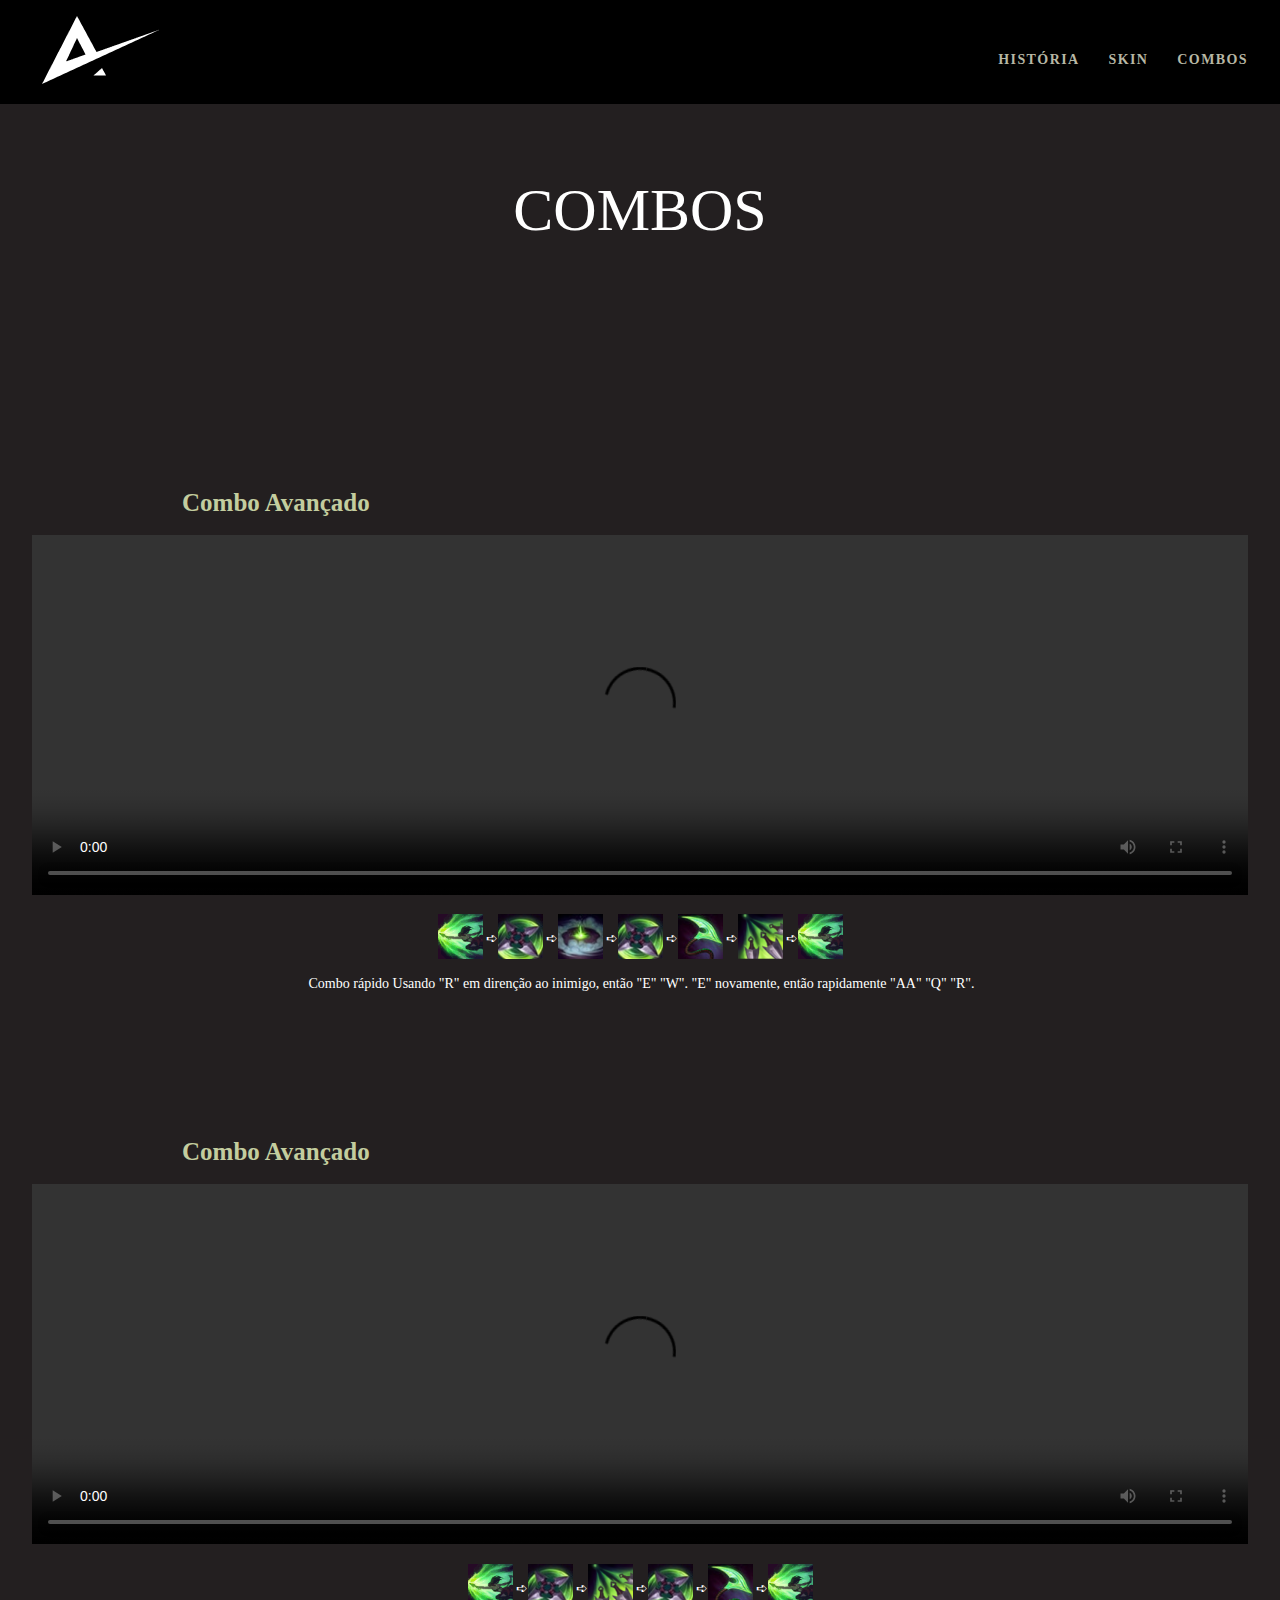
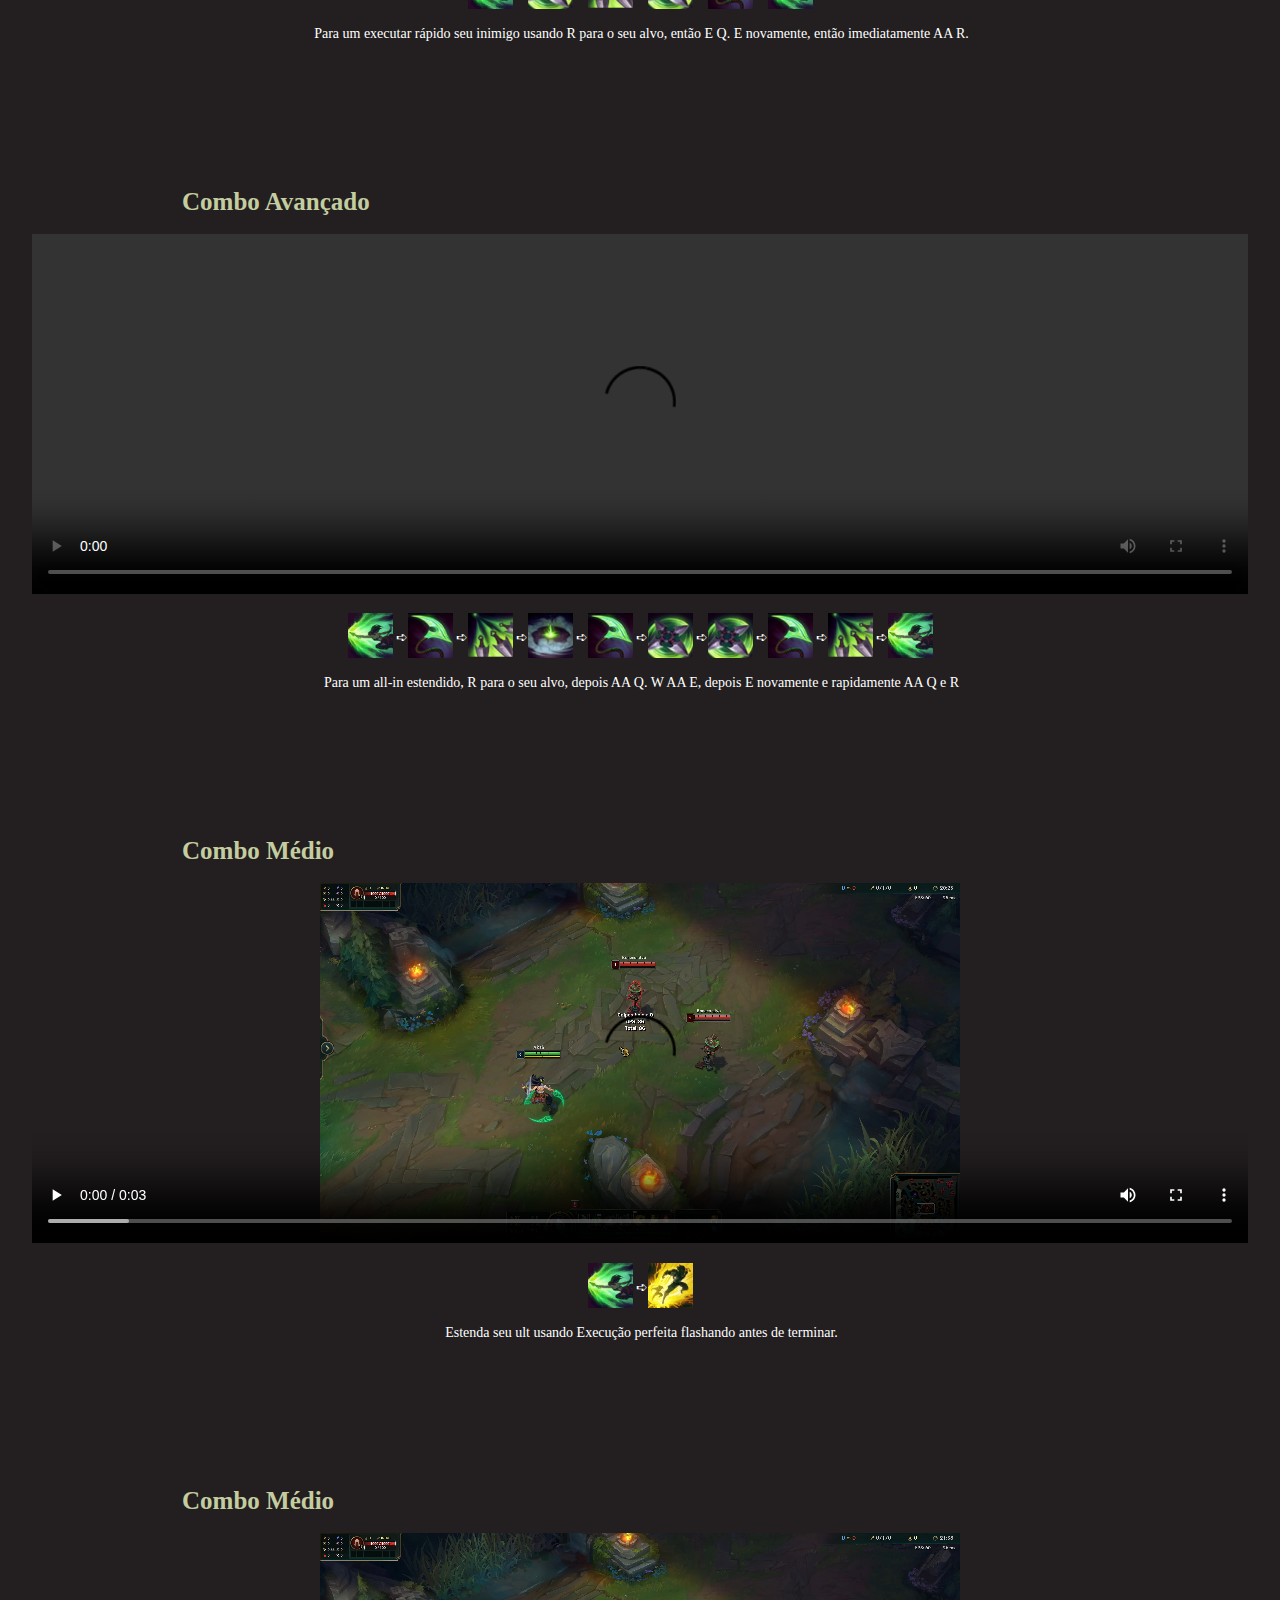
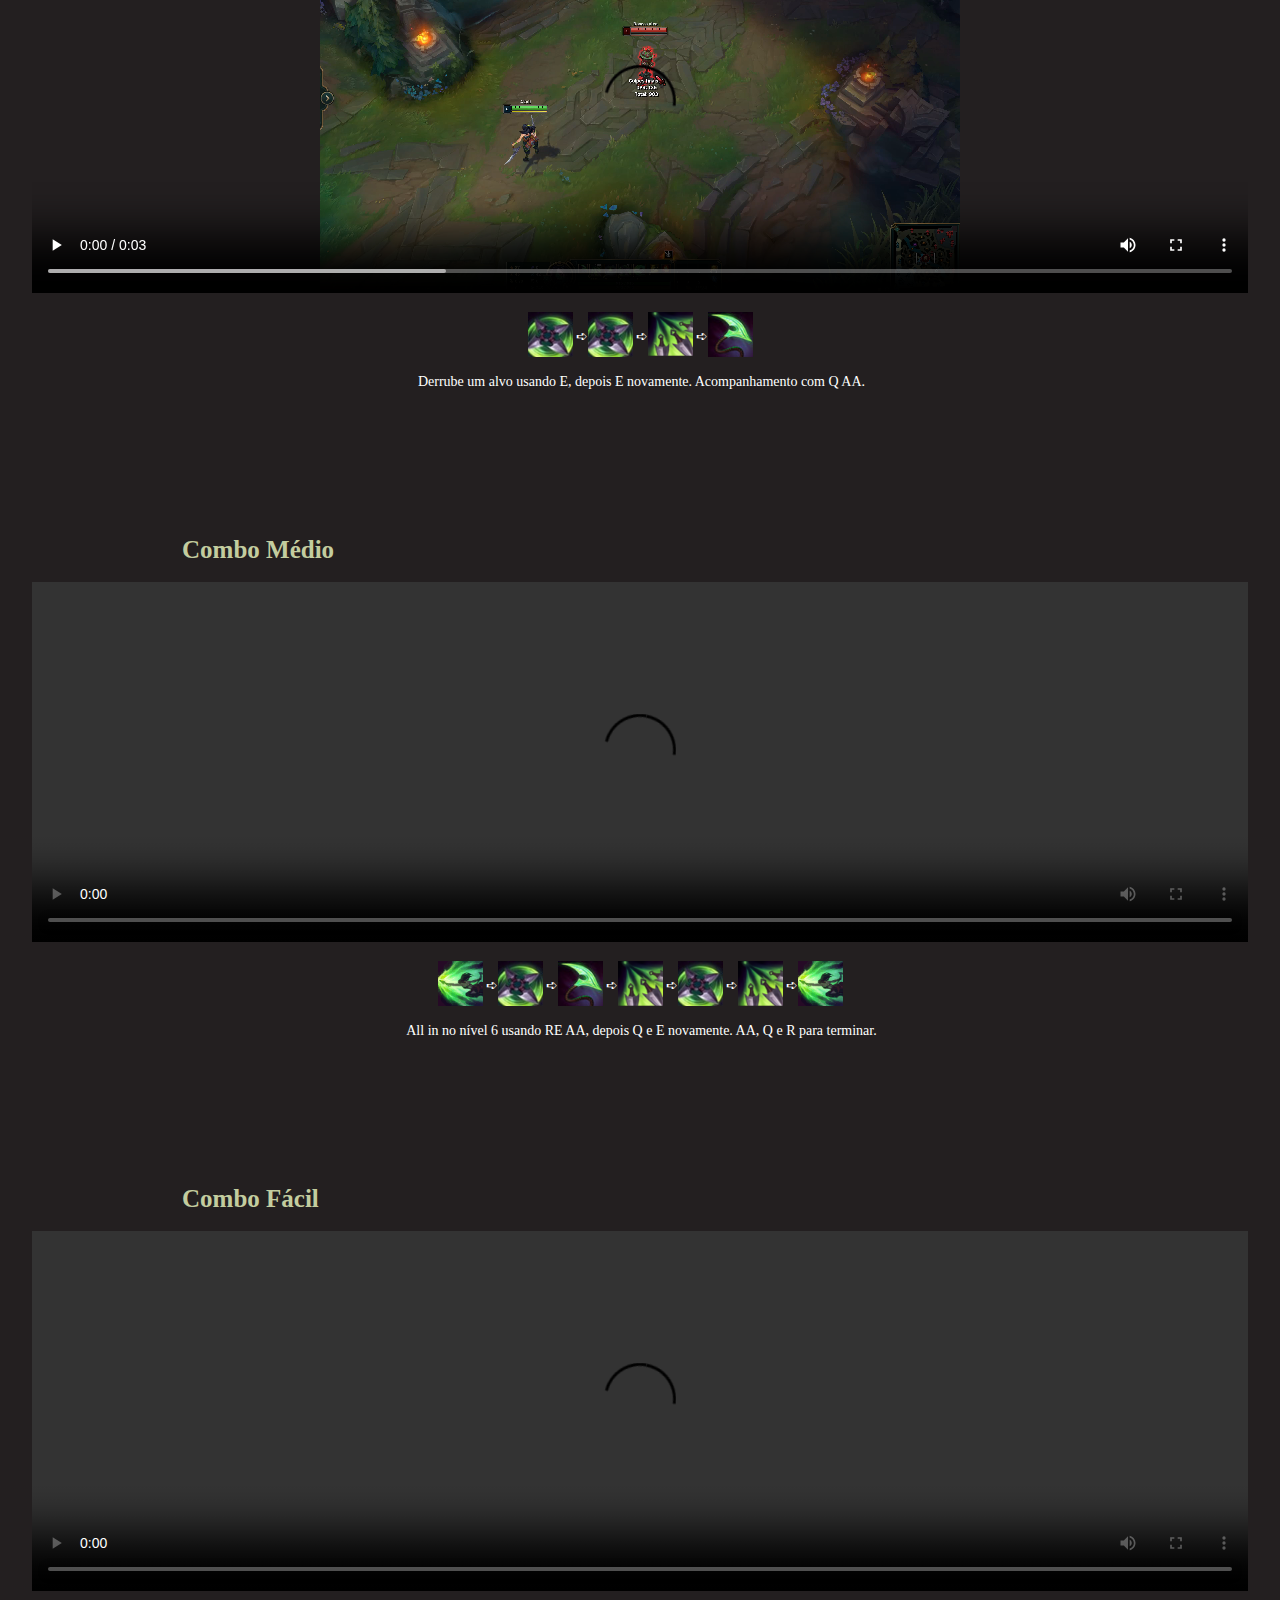
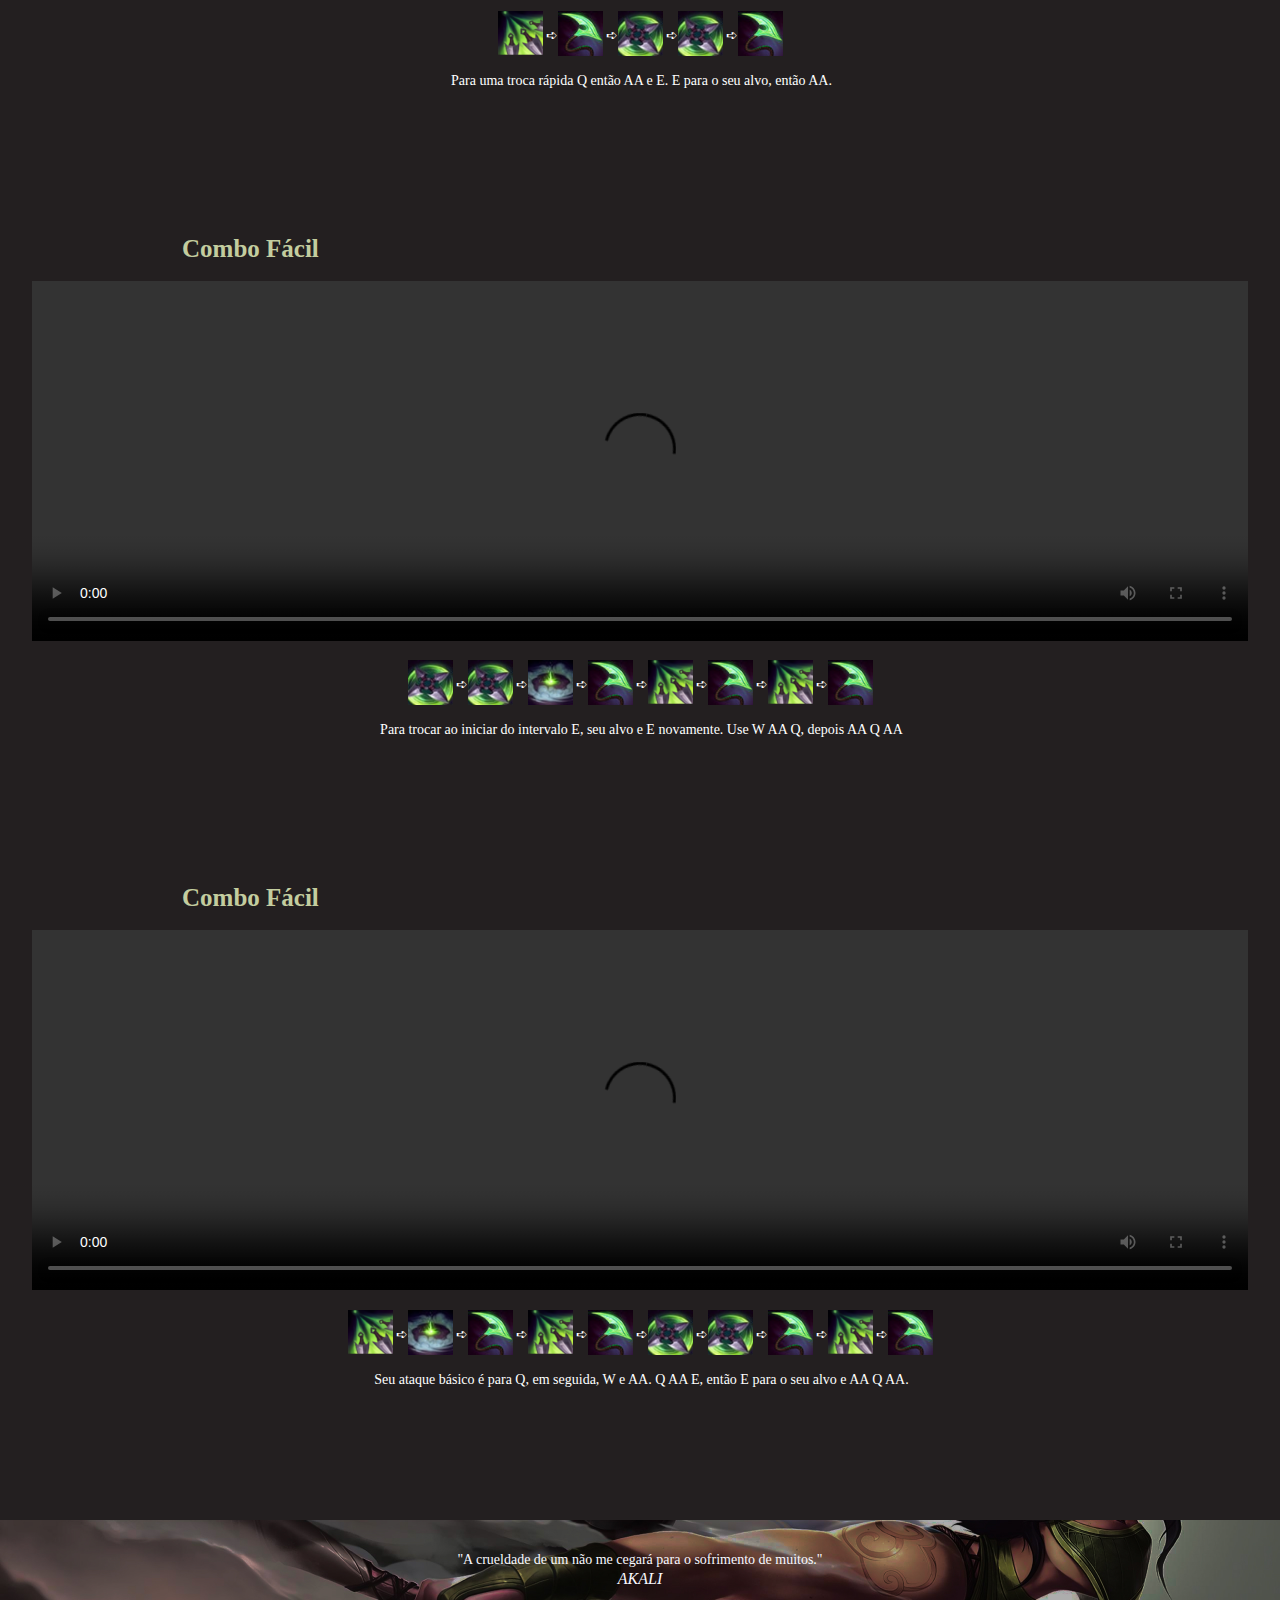
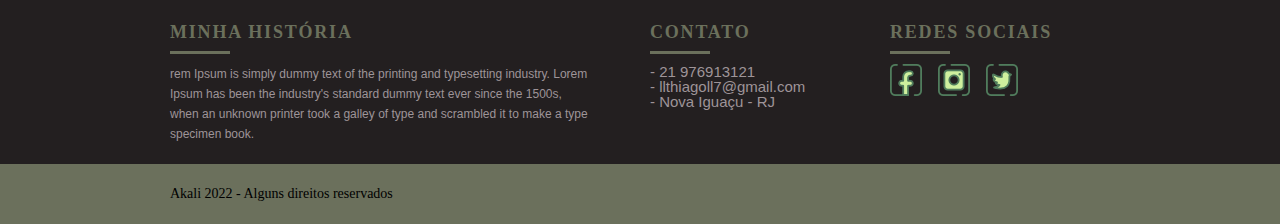
==== combos.html @ 9bba901f "Meu primeiro site" ====
<!DOCTYPE html>
<html lang="pt-br">
  <head>
    <meta charset="utf-8" />
    <title>Akali</title>
    <link rel="stylesheet" href="css/normalize.css" />
    <link rel="stylesheet" href="css/reset.css" />
    <link rel="stylesheet" href="css/grid.css" />
    <link rel="stylesheet" href="css/style.css" />
    <link rel="stylesheet" href="css/responsivo.css"/>
  </head>
  <body>
    <header class="header">
      <a href="index.html" class="grid-4">
        <img src="imagens/logo leonam.png" alt="Akali" />
      </a>
      <nav class="gird-12 header_menu">
        <ul>
          <li><a href="historia.html">História</a></li>
          <li><a href="Skin.html">Skin</a></li>
          <li><a href="combos.html">Combos</a></li>
        </ul>
      </nav>
    </header>
    <section class="introducao">

            <h1>Combos</h1>


                             
        <div class="videos">
          <h2>Combo Avançado</h2>

        
          <div>
            <video width="100%" height="360" controls>
             <source src="videos/Akali combo 1.mp4">
            </video>
         
           <diwv  class="combos_icones">
            <ul>
             <li><img src="imagens/execução perfeita2 2.png"></li>
             <li><p>➪</p></li>
             <li><img src="imagens/Investida Shuriken.png"></li>
             <li><p>➪</p></li>
             <li><img src="imagens/Proteção do Crepúsculo.png"></li>
             <li><p>➪</p></li>
             <li><img src="imagens/Investida Shuriken.png"></li>
             <li><p>➪</p></li>
             <li><img src="imagens/Akali_passiva 2.png"></li>
             <li><p>➪</p></li>
             <li><img src="imagens/golpe dosa cinco pontos.png"></li>
             <li><p>➪</p></li>
             <li><img src="imagens/execução perfeita2 2.png"></li>
            </ul>
             <div class="Dificuldade">
              <p>Combo rápido  Usando "R" em direnção ao inimigo, então "E" "W". "E" novamente, então rapidamente "AA" "Q" "R".</p>
         
            </div>
           </div>
            <div>
              <h2>Combo Avançado</h2>

              <video width="100%" height="360" controls>
               <source src="videos/Akali combo 2.mp4"> 
              </video>
            
             <div class="combos_icones">
               <ul>
                <li><img src="imagens/execução perfeita2 2.png"></li>
                <li><p>➪</p></li>
                <li><img src="imagens/Investida Shuriken.png"></li>
                <li><p>➪</p></li>
                <li><img src="imagens/golpe dosa cinco pontos.png"></li>
                <li><p>➪</p></li>
                <li><img src="imagens/Investida Shuriken.png"></li>
                <li><p>➪</p></li>
                <li><img src="imagens/Akali_passiva 2.png"></li>
                <li><p>➪</p></li>
                <li><img src="imagens/execução perfeita2 2.png"></li>
               </ul>
               <p>Para um executar rápido seu inimigo usando  R para o seu alvo, então E Q. E novamente, então imediatamente AA R.</p>
             </div>
           </div>
            <div>
              <h2>Combo Avançado</h2>

              <video width="100%" height="360" controls>>
               <source src="videos/Akali combo 3.mp4"> 
              </video>
           
             <div class="combos_icones">
            <ul>
              <li><img src="imagens/execução perfeita2 2.png"></li>
              <li><p>➪</p></li>
              <li><img src="imagens/Akali_passiva 2.png"></li>
              <li><p>➪</p></li>
              <li><img src="imagens/golpe dosa cinco pontos.png"></li>
              <li><p>➪</p></li>
              <li><img src="imagens/Proteção do Crepúsculo.png"></li>
              <li><p>➪</p></li>
              <li><img src="imagens/Akali_passiva 2.png"></li>
              <li><p>➪</p></li>
              <li><img src="imagens/Investida Shuriken.png"></li>
              <li><p>➪</p></li>
              <li><img src="imagens/Investida Shuriken.png"></li>
              <li><p>➪</p></li>
              <li><img src="imagens/Akali_passiva 2.png"></li>
              <li><p>➪</p></li>
              <li><img src="imagens/golpe dosa cinco pontos.png"></li>
              <li><p>➪</p></li>
              <li><img src="imagens/execução perfeita2 2.png"></li>
            </ul>
              <p>Para um all-in estendido, R para o seu alvo, depois AA Q. W AA E, depois E novamente e rapidamente AA Q e R</p>            
             </div>
           </div>
            <div>
            <h2>Combo Médio</h2>

              <video width="100%" height="360" controls>
               <source src="videos/Akali combo 4.mp4"> 
              </video>
           
            <div class="combos_icones">
              <ul>
                <li><img src="imagens/execução perfeita2 2.png"></li>
                <li><p>➪</p></li>
                <li><img src="imagens/SummonerFlash.webp"></li>
              </ul>
               <p>Estenda seu ult usando Execução perfeita flashando antes de terminar.</p>
            </div>
          </div>
            <div>
              <h2>Combo Médio</h2>
              <video width="100%" height="360" controls>
               <source src="videos/Akali combo 5.mp4"> 
              </video>
          
            <div class="combos_icones">
            <ul>
              <li><img src="imagens/Investida Shuriken.png"></li>
              <li><p>➪</p></li>
              <li><img src="imagens/Investida Shuriken.png"></li>
              <li><p>➪</p></li>
              <li><img src="imagens/golpe dosa cinco pontos.png"></li>
              <li><p>➪</p></li>
              <li><img src="imagens/Akali_passiva 2.png"></li>
            </ul>
              <p>Derrube um alvo usando E, depois E novamente. Acompanhamento com Q AA.</p>
            </div>
          </div>

            <div>
             <h2>Combo Médio</h2>

              <video width="100%" height="360" controls>
               <source src="videos/Akali combo 6.mp4"> 
              </video>
          
            <div class="combos_icones">
            <ul>
              <li><img src="imagens/execução perfeita2 2.png"></li>
              <li><p>➪</p></li>
              <li><img src="imagens/Investida Shuriken.png"></li>
              <li><p>➪</p></li>
              <li><img src="imagens/Akali_passiva 2.png"></li>
              <li><p>➪</p></li>
              <li><img src="imagens/golpe dosa cinco pontos.png"></li>
              <li><p>➪</p></li>
              <li><img src="imagens/Investida Shuriken.png"></li>
              <li><p>➪</p></li>
              <li><img src="imagens/golpe dosa cinco pontos.png"></li>
              <li><p>➪</p></li>
              <li><img src="imagens/execução perfeita2 2.png"></li>
            </ul>
              <p>All in no nível 6 usando RE AA, depois Q e E novamente. AA, Q e R para terminar.</p>
            </div>
          </div>

           <div>
            <h2>Combo Fácil</h2>

            <video width="100%" height="360" controls>
              <source src="videos/Akali combo 7.mp4"> 
            </video>
        
            <div class="combos_icones">
            <ul>
              <li><img src="imagens/golpe dosa cinco pontos.png"></li>
              <li><p>➪</p></li>
              <li><img src="imagens/Akali_passiva 2.png"></li>
              <li><p>➪</p></li>
              <li><img src="imagens/Investida Shuriken.png"></li>
              <li><p>➪</p></li>
              <li><img src="imagens/Investida Shuriken.png"></li>
              <li><p>➪</p></li>
               <li><img src="imagens/Akali_passiva 2.png"></li>
            </ul>
              <p>Para uma troca rápida Q então AA e E. E para o seu alvo, então AA.</p>
            </div>
           </div>
            <div>
             <h2>Combo Fácil</h2>

            <video width="100%" height="360" controls>
              <source src="videos/Akali combo 8.mp4"> 
            </video>
           
            <div class="combos_icones">
            <ul>
              <li><img src="imagens/Investida Shuriken.png"></li>
              <li><p>➪</p></li>
              <li><img src="imagens/Investida Shuriken.png"></li>
              <li><p>➪</p></li>
              <li><img src="imagens/Proteção do Crepúsculo.png"></li>
              <li><p>➪</p></li>
              <li><img src="imagens/Akali_passiva 2.png"></li>
              <li><p>➪</p></li>
              <li><img src="imagens/golpe dosa cinco pontos.png"></li>
              <li><p>➪</p></li>
              <li><img src="imagens/Akali_passiva 2.png"></li>
              <li><p>➪</p></li>
              <li><img src="imagens/golpe dosa cinco pontos.png"></li>
              <li><p>➪</p></li>
              <li><img src="imagens/Akali_passiva 2.png"></li>
            </ul>
              <p>Para trocar ao iniciar do intervalo E, seu alvo e E novamente. Use W AA Q, depois AA Q AA</p>

            </div>
          </div>
           <div> 
             <h2>Combo Fácil</h2>

              <video width="100%" height="360" controls>
               <source src="videos/Akali combo 9.mp4"> 
              </video> 

            <div class="combos_icones">
            <ul>
              <li><img src="imagens/golpe dosa cinco pontos.png"></li>
              <li><p>➪</p></li>
              <li><img src="imagens/Proteção do Crepúsculo.png"></li>
              <li><p>➪</p></li>
              <li><img src="imagens/Akali_passiva 2.png"></li>
              <li><p>➪</p></li>
              <li><img src="imagens/golpe dosa cinco pontos.png"></li>
              <li><p>➪</p></li>
              <li><img src="imagens/Akali_passiva 2.png"></li>
              <li><p>➪</p></li>
              <li><img src="imagens/Investida Shuriken.png"></li>
              <li><p>➪</p></li>
              <li><img src="imagens/Investida Shuriken.png"></li>
              <li><p>➪</p></li>
              <li><img src="imagens/Akali_passiva 2.png"></li>
              <li><p>➪</p></li>
              <li><img src="imagens/golpe dosa cinco pontos.png"></li>
              <li><p>➪</p></li>
              <li><img src="imagens/Akali_passiva 2.png"></li>
              </ul>
              <p>Seu ataque básico é para Q, em seguida, W e AA. Q AA E, então E para o seu alvo e AA Q AA.</p>

            </div>
          </div>
            
        </div>

    </section>
    <section class="quebra">
      <p>"A crueldade de um não me cegará para o sofrimento de muitos."</p>
      <cite>AKALI</cite>
    </section>
    <footer>
      <div class="footer">
        <div class="container">
          <div class="grid-8 footer_historia">
            <h3>Minha História</h3>
            <p>
              rem Ipsum is simply dummy text of the printing and typesetting
              industry. Lorem Ipsum has been the industry's standard dummy text
              ever since the 1500s, when an unknown printer took a galley of
              type and scrambled it to make a type specimen book.
            </p>
          </div>

          <div class="grid-4 footer_contato">
            <h3>Contato</h3>
            <ul>
              <li>- 21 976913121</li>
              <li>- llthiagoll7@gmail.com</li>
              <li>- Nova Iguaçu - RJ</li>
            </ul>
          </div>

          <div class="grid-4 footer_rede">
            <h3>Redes Sociais</h3>
            <ul>
              <li>
                <a href="http://facebook.com" target="_blank">
                  <img src="imagens/facebook.png"
                /></a>
              </li>
              <li>
                <a href="https://www.instagram.com/" target="_blank"
                  ><img src="imagens/instagram.png"
                /></a>
              </li>
              <li>
                <a href="https://twitter.com/" target="_blank"
                  ><img src="imagens/twitter.png"
                /></a>
              </li>
            </ul>
          </div>
        </div>
      </div>

      <div class="copy">
        <div class="container">
          <p class="grid-16">Akali 2022 - Alguns direitos reservados</p>
        </div>
      </div>
    </footer>
  </body>
    </html>
---- css/grid.css ----
*, *:before, *:after {
  -webkit-box-sizing: border-box; 
  -moz-box-sizing: border-box; 
  box-sizing: border-box;
}

.container {
	width: 960px;
	margin: 0 auto;
	padding: 0px;
	position: relative;
}

.container:after, .container:before {
	content: " ";
	display: table;
}

.container:after {
	clear: both;
}

.grid-1, .grid-2, .grid-3, .grid-4, .grid-5, .grid-6, .grid-7, .grid-8, .grid-9, .grid-10, .grid-11, .grid-12, .grid-13, .grid-14, .grid-15, .grid-16, .grid-1-3 {
	float: left;
	margin-left: 10px;
	margin-right: 10px;
}

.grid-1 	{width: 40px;}
.grid-2 	{width: 100px;}
.grid-3 	{width: 160px;}
.grid-4 	{width: 220px;}
.grid-5 	{width: 280px;}
.grid-6 	{width: 340px;}
.grid-7 	{width: 400px;}
.grid-8 	{width: 460px;}
.grid-9 	{width: 520px;}
.grid-10 	{width: 580px;}
.grid-11 	{width: 640px;}
.grid-12 	{width: 700px;}
.grid-13 	{width: 760px;}
.grid-14 	{width: 820px;}
.grid-15 	{width: 880px;}
.grid-16 	{width: 940px;}
.grid-1-3	{width: 300px;}

@media only screen and (min-width: 788px) and (max-width: 979px){
	
.container {
		width: 768px;
}

.grid-1 	{width: 28px;}
.grid-2 	{width: 76px;}
.grid-3 	{width: 124px;}
.grid-4 	{width: 172px;}
.grid-5 	{width: 220px;}
.grid-6 	{width: 268px;}
.grid-7 	{width: 316px;}
.grid-8 	{width: 364px;}
.grid-9 	{width: 412px;}
.grid-10 	{width: 460px;}
.grid-11 	{width: 508px;}
.grid-12 	{width: 556px;}
.grid-13 	{width: 604px;}
.grid-14 	{width: 652px;}
.grid-15 	{width: 700px;}
.grid-16 	{width: 748px;}
.grid-1-3	{width: 236px;}

}

@media only screen and (max-width: 787px) {
.container {
	width: 300px;
}
grid-1, .grid-2, .grid-3, .grid-4, .grid-5, .grid-6, .grid-7, .grid-8, .grid-9, .grid-10, .grid-11, .grid-12, .grid-13, .grid-14, .grid-15, .grid-16, .grid-1-3 {
	width: 300px;
	margin: 0;
	float:none;
}

}
---- css/style.css ----
/* Estilos Gerais*/

body {
  font-family: Georgia, "Times New Roman", Times, serif, sans-serif;
}

p {
  font-family: georgia, "Times New Roman", serif;
  font-size: 14px;
  line-height: 20px;
}

.btn {
  display: block;
  max-width: 160px;
  padding: 13px 40px;
  margin: 0 auto;
  background: #6b705c;
  font-size: 14px;
  text-transform: uppercase;
  letter-spacing: 0.1em;
  border: none;
  color: #ffe8d6;
  border-radius: 4px;
}
.btn:hover {
  color: #fff;
  border-color: #6b705c;
}

/*header*/
.header {
  position: fixed;
  top: 0;
  width: 100%;
  background: #000;
  padding: 1em 2em;
  display: flex;
  justify-content: space-between;
  align-items: center;
  z-index: 100;
}
.header_menu {
  text-align: right;
}
.header_menu ul li {
  display: inline-block;
  margin-left: 25px;
  margin-top: 15px;
}
.header_menu ul li a {
  color: #b7b7a4;
  font-weight: bold;
  text-transform: uppercase;
  letter-spacing: 0.1em;
  font-size: 14px;
  line-height: 20px;
  padding: 10 0;
}

.header_menu ul li a:hover {
  color: #ffe8d6;
}
/*Indroducao*/

.introducao {
  width: 100%;
  background: #231f20;
  background-size: cover;
  margin-top: 96px;
  text-align: center;
  padding: 80px 2em;
}
.introducao h1 {
  font-size: 60px;
  color: #fff;
  font-weight: italic;
  text-transform: uppercase;
}
.introducao img {
  display: block;
  width: 60%;
  margin: 0 auto;
}
.quote-externo {
  max-width: 360px;
  margin: 0 auto;
  color: #fff;
}
.quote-externo p {
  font-style: italic;
}

.quote-externo p:before {
  content: "";
  display: block;
  width: 80px;
  height: 3px;
  background: #fff;
  margin: 10px auto;
  margin-bottom: 20px;
}

/*Trenchos da história */

.historia {
  background-color: #231f20;
  padding: 160px;
}
.content {
  border: 2px solid #efcea5;
  position: relative;
  padding: 60px 1em;
  display: grid;
  grid-template-columns: 1fr 1fr;
  gap: 40px;
}
.content::after {
  content: "";
  display: block;
  width: 300px;
  height: 100px;
  background: #231f20;
  position: absolute;
  top: -60px;
  left: 35.5%;
}
.content div {
  color: #fff;
}
.content p {
  line-height: 2;
}

.item1 {
  display: flex;
  justify-content: space-between;
  margin-top: auto;
  margin-bottom: 1rem;
}
.item1 div {
  display: flex;
  flex-direction: column;
  justify-content: center;
  align-items: center;
}
.item1 {
  color: #efcea5;
}

.item2 {
  display: flex;
  justify-content: center;
  flex-direction: column-reverse;
  align-items: center;
}

.dourado {
  color: #efcea5;
}
.habilits {
  margin-top: 150px;
  margin-left: 200px;
  margin-bottom: 200px;
  font-size: 45px;
  color: #fff;
  font-weight: italic;
  text-transform: uppercase;
}
.quote-externo p:before {
  content: "";
  display: block;
  width: 80px;
  height: 3px;
  background: #fff;
  margin: 10px auto;
  margin-bottom: 20px;
}

.habilidade {
  display: flex;
  flex-direction: column;
}

.habilidade div {
  display: flex;
  align-items: center;
  gap: 1rem;
  margin: 1rem;
}

.habilidade h2 {
  text-transform: uppercase;
  text-transform: capitalize;
  text-transform: none;
  color: #fff;
}
.habilidade p {
  color: #fff;
  text-align: center, left;
}
/*Quebra*/

.quebra {
  width: 100%;
  height: 80px;
  background: url(../imagens/Akali\ roda\ pe..jpg) no-repeat center;
  background-size: cover;
  text-align: center;
  padding-top: 30px;
  color: #f8f8ff;
}

/*Footer*/

.footer {
  width: 100%;
  background: #231f20;
  color: #9e9498;
  padding: 20px 0;
}

.footer h3 {
  font-size: 18px;
  line-height: 25px;
  color: #6b705c;
  text-transform: uppercase;
  letter-spacing: 0.1em;
  font-weight: bold;
}

.footer h3:after {
  content: "";
  display: block;
  width: 60px;
  height: 3px;
  background: #6b705c;
  margin: 6px 0 10px 0;
}

.footer_historia {
  padding-right: 40px;
}

.footer_historia p{
  font-family:Arial, Helvetica, sans-serif;
  font-weight: 400px;
  font-size: 12px ;
}

.footer_contato ul li {
  font-family: Arial, Helvetica, sans-serif;
    font-size: 15px;
    font-weight:400px;
  line-height: 15px;
}

.footer_rede ul li {
  display: inline-block;
  margin-right: 12px;
}

.footer_rede ul li a {
  display: block;
}

.footer_rede ul li a:hover {
  border-color: #fff;
}

.copy {
  width: 100%;
  background: #6b705c;
  padding: 20px 0;
}

/*Pagina skins */

.galeria_skin {
  margin: 96px 0;
  display: grid;
  grid-template-columns: 1fr 1fr;
  gap: 1rem;
}
.galeria_skin h2 {
  margin: 10px 0;
  color: #efcea5;
}

/*História*/

.historia_texto p {
  font-size: 18px;
  letter-spacing: 1.8px;
  line-height: 1.8rem;
  text-align: left;
  color: #f4edee;
  padding: 3.5rem;
}
.historia_texto h1 {
  padding: 45px 0;
  font-size: 45px;
  color: #e0c19a;
  font-weight: italic;
  text-transform: uppercase;
}
.historia_texto h2 {
  padding-bottom: 30px;
  font-size: 20px;
  color: #efcea5;
}
.historia_texto {
  margin-top: 60px;
}
.contente {
  margin-top: 45px;
  border: 2px solid #efcea5;
  position: relative;
  padding: 60px 4rem;
  display: grid;
  grid-template-columns: 1fr;
  gap: 40px;
}
.contente::after {
  content: "";
  display: block;
  width: 300px;
  height: 100px;
  background: #231f20;
  position: absolute;
  top: -60px;
  left: 35.5%;
}


/*combos*/

.videos {
padding-top: 100px;
padding-bottom: 50px ;
}

.videos h2 {
  color:#C3CD9F;
  text-align: justify;
  margin-left: 150px;
  margin-top: 150px;
  margin-bottom: 25px;  
  font-family: Georgia, "Times New Roman", Times, serif, sans-serif;
    font-size: 25px;
  line-height: 15px;
  font-weight: bold;
}



.combos_icones img {
width: 45px;
margin:auto;

}

.combos_icones ul {
display: flex;
justify-content: center;
margin-top:15px;
}

.combos_icones p {
color:#fff;
margin-top: 15px;
margin-left: 3px;
}

.combos_icones h3 {
 margin-bottom:50px;
 margin-top:25px;
 color: #6B705C;
font-family: sans-serif;
font-weight: bold;
text-align: center;
line-height: 0.35px;


}
---- css/responsivo.css ----
/*Estilo para tablets*/

@media only screen and (min-width: 768px) and (max-width: 959px){

	
}

/*Estilo para mobile*/
@media only screen and (max-width: 787px) {


	/*header*/
.header{
 position: relative ;
 padding-bottom: 0px;
}

.header img {
margin: 0 auto 20px auto  ;
}

.header_menu {
	text-align: center;
}

.header_menu ul li a {
margin: 5px;
}


.header_menu ul li a {
	border: 2px solid #b7b7a4;
	width: 136px;
	float: left;
	display: block;
	

  }
  
  .header_menu ul li a:hover {
border-color: #Fff
}

/*Introducao*/
.introducao {
	margin-top: 0px ;
	padding-top: 25px ;
}
.introducao h1 {
	font-size: 45px;

}



.item2 img {
 width: 100%;
}



.habilidade {
	display: flex;
	flex-direction: column;
	width: 100%;
  }
  
  .habilidade div {
	display: flex;
	align-items: center;
	gap: 1rem;
	margin: 1rem;
  }
  .habilidade p {
	  font-size: 100%;
	  letter-spacing: 1px;
  }

}
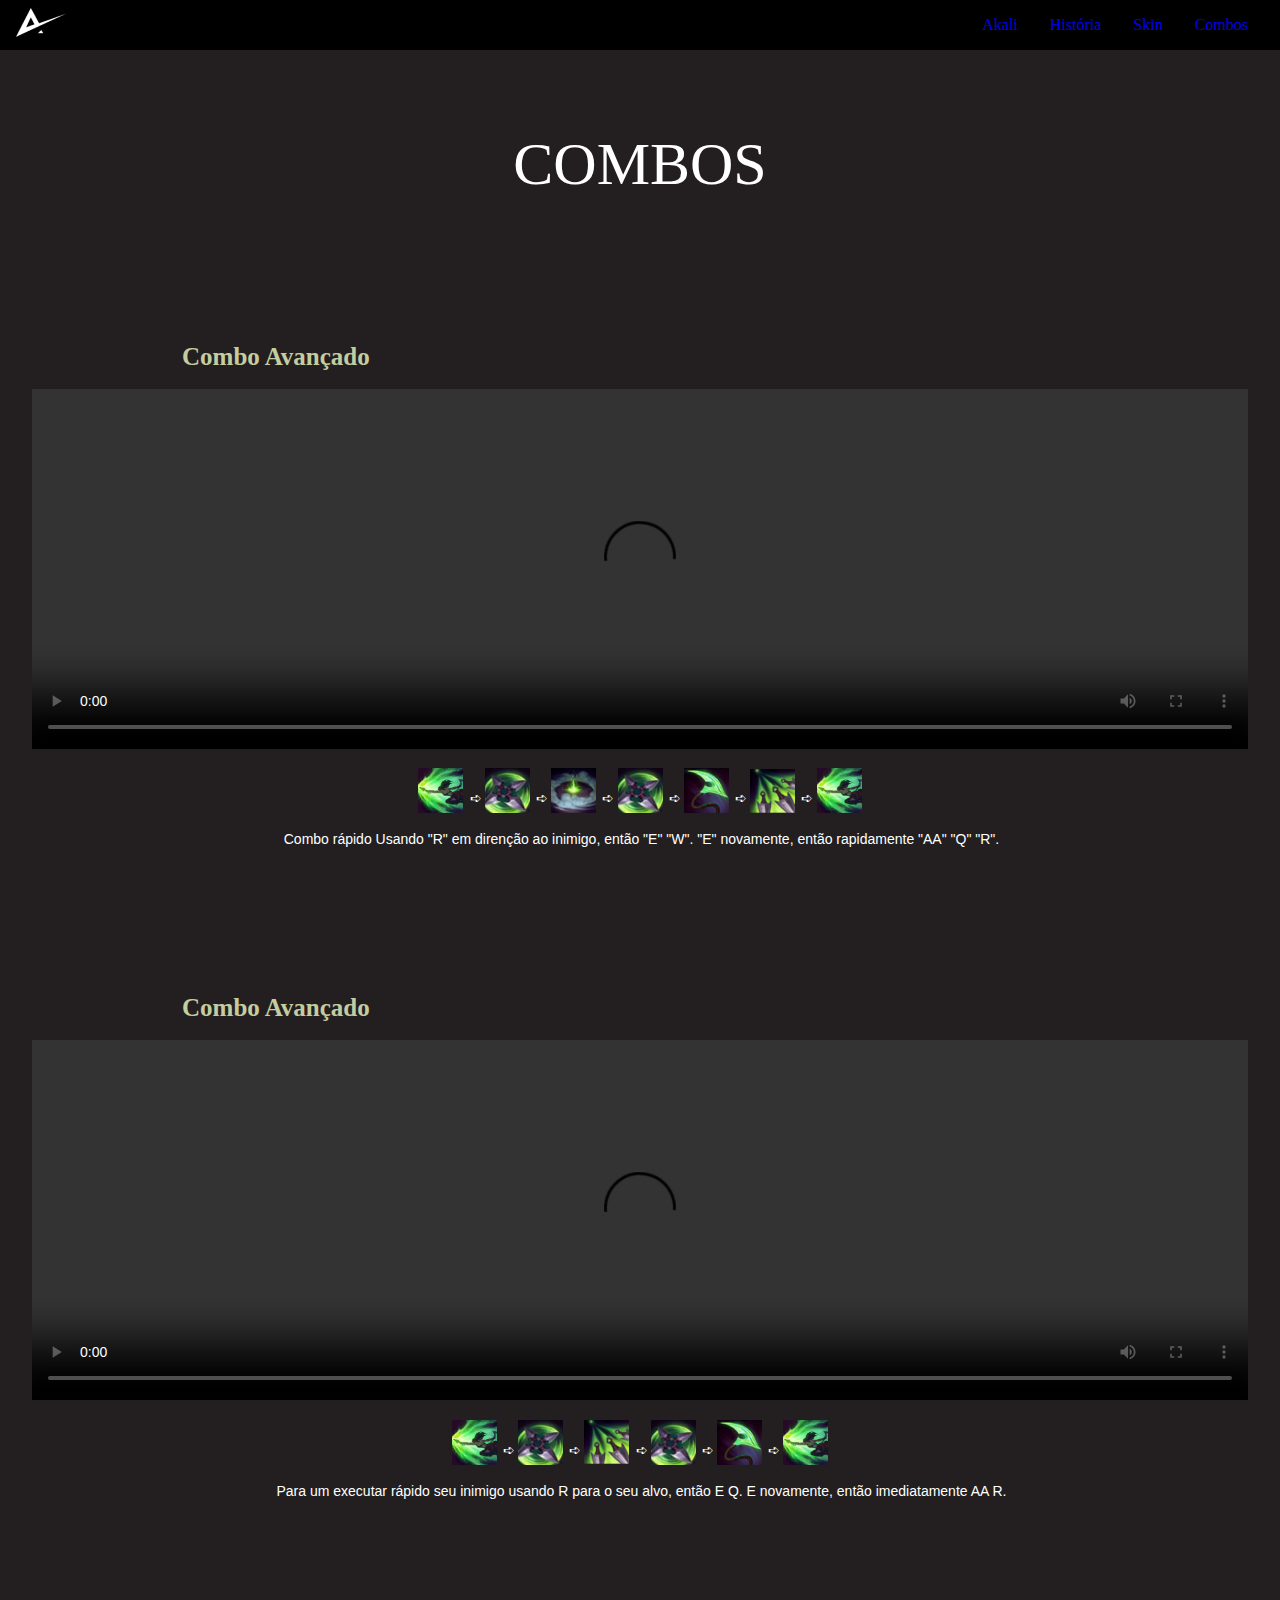
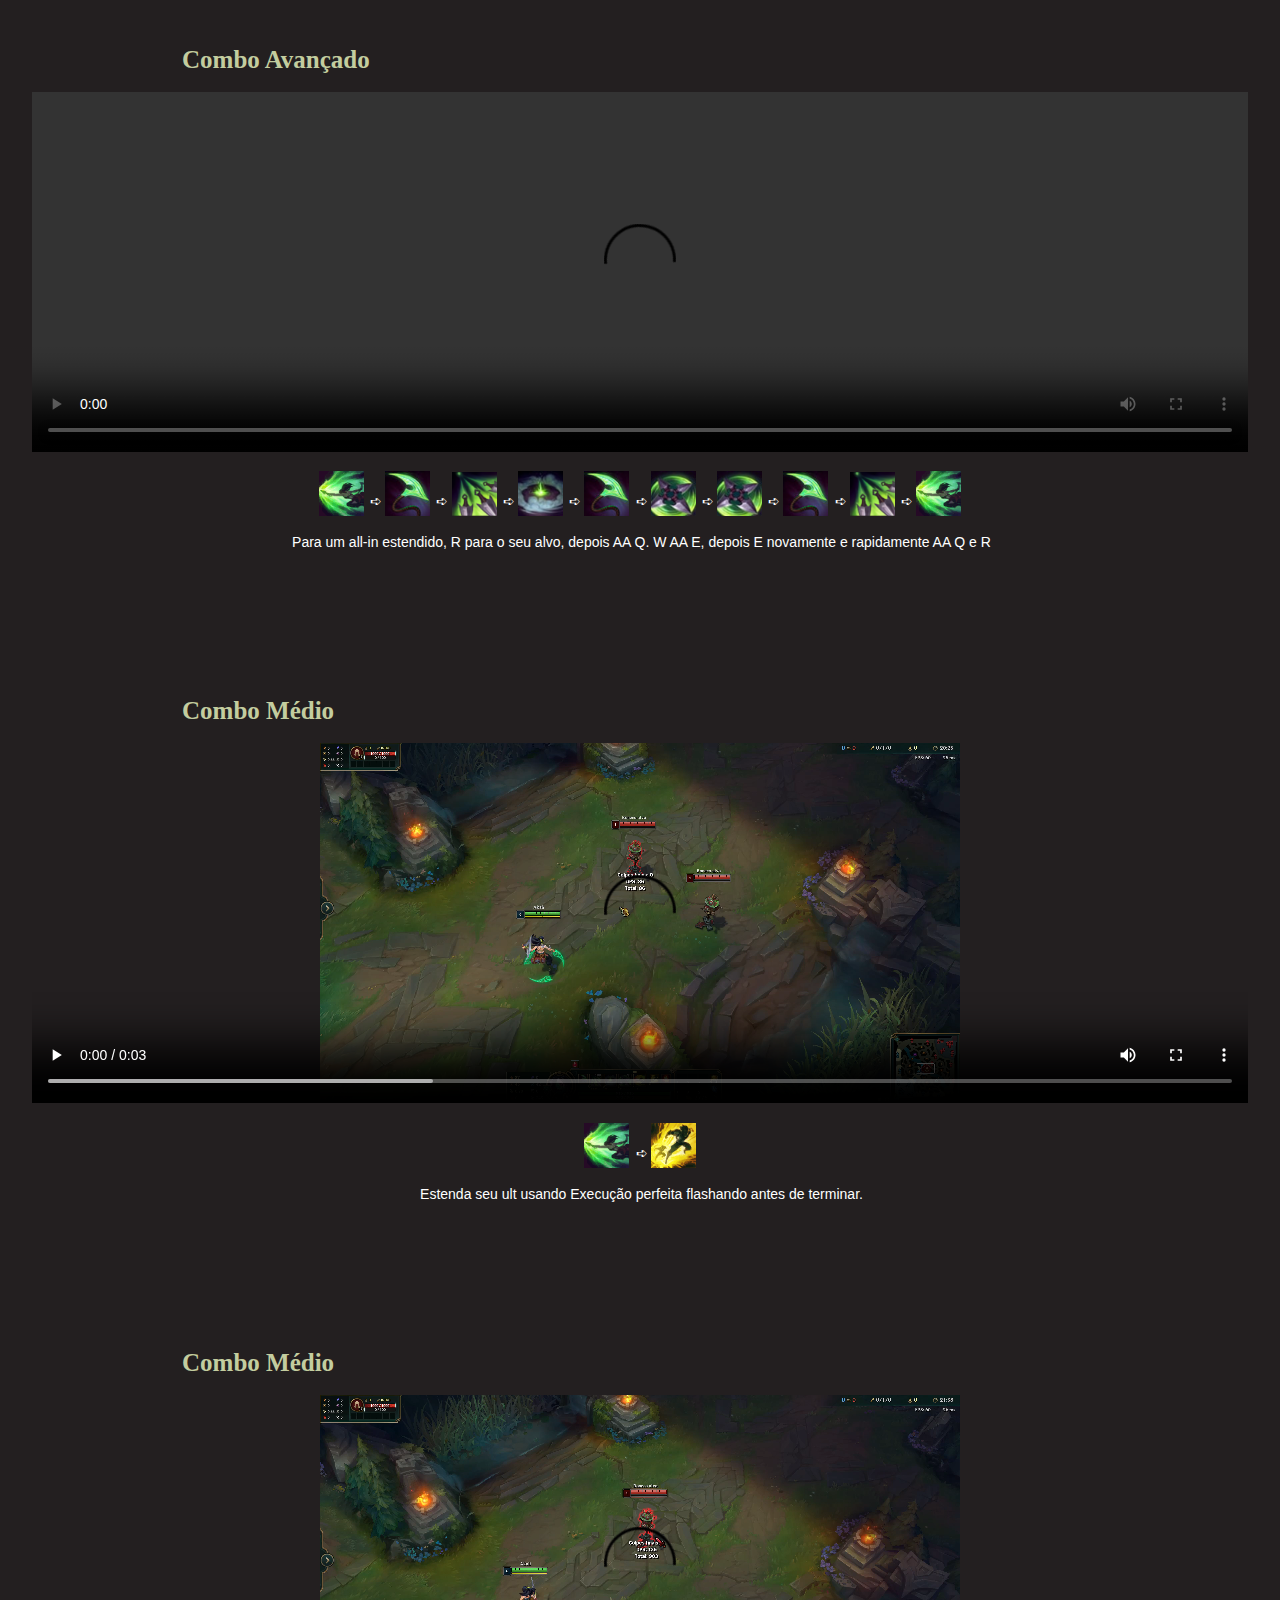
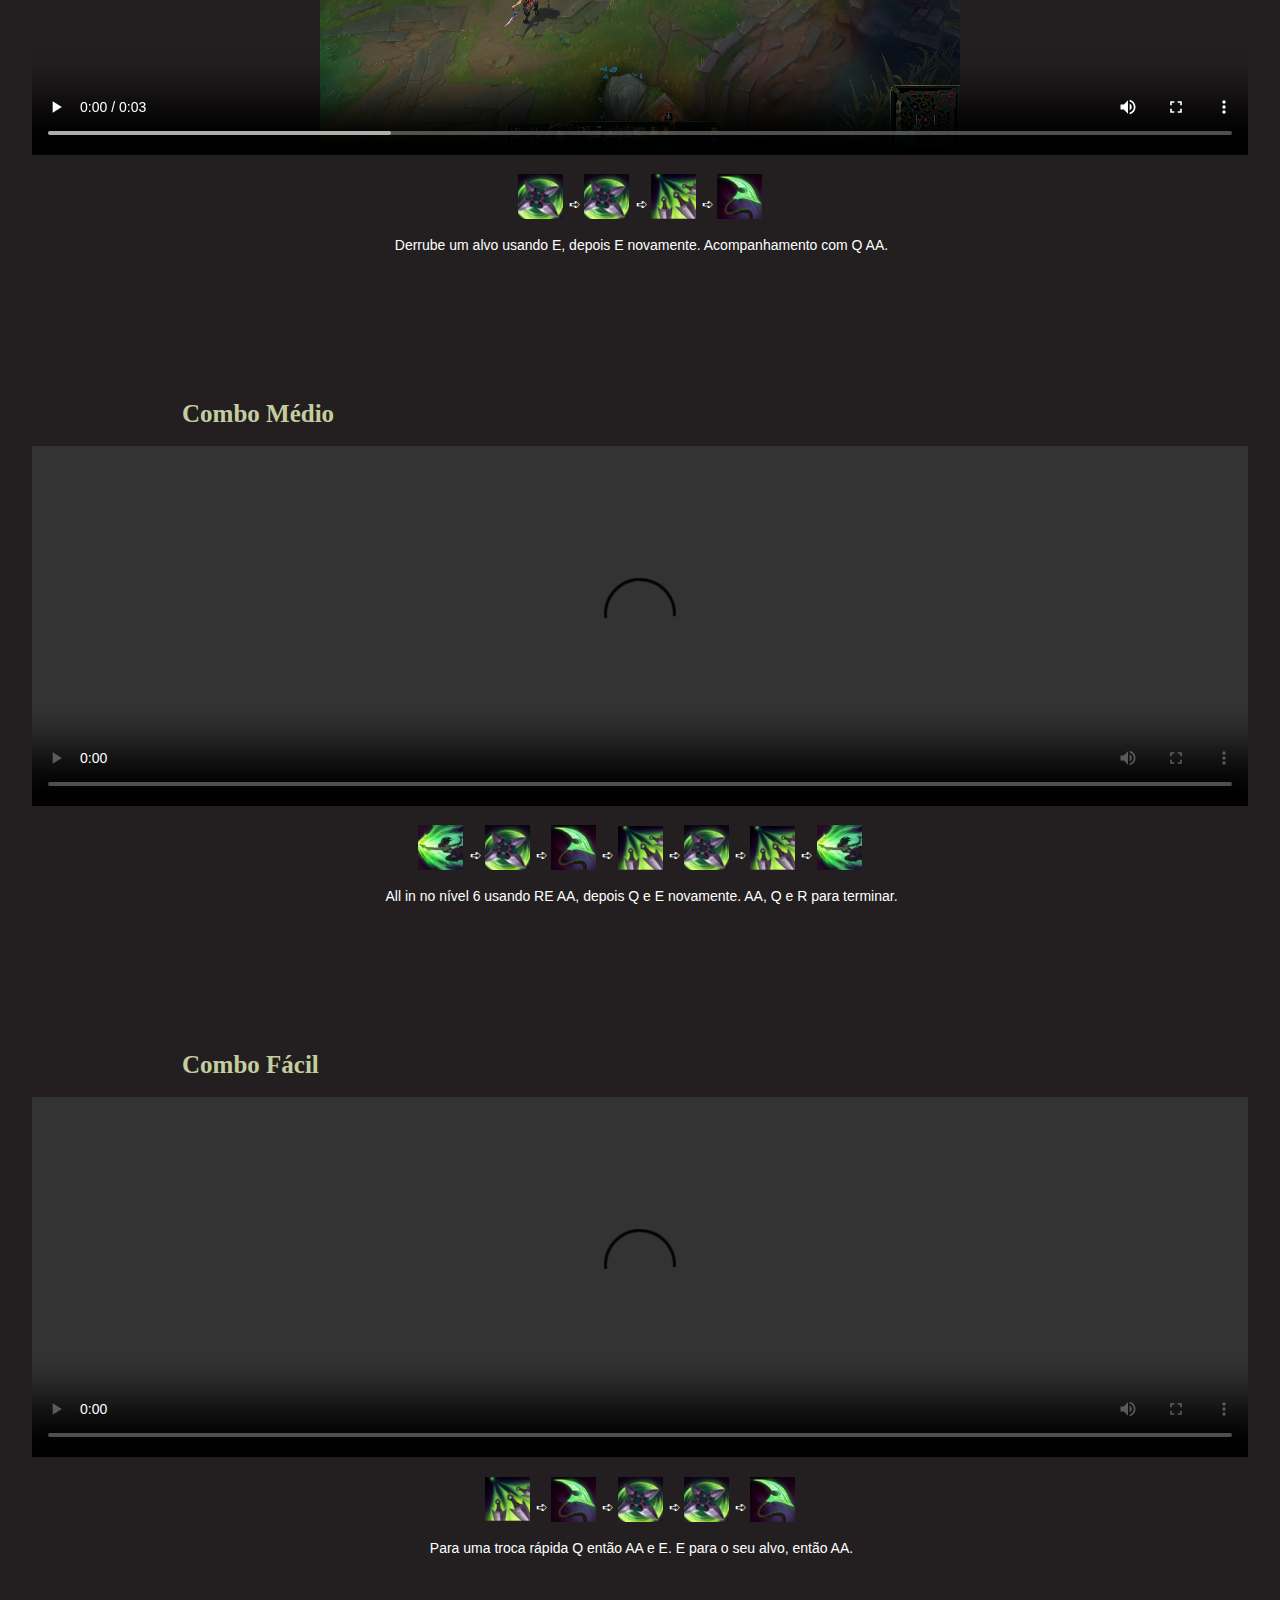
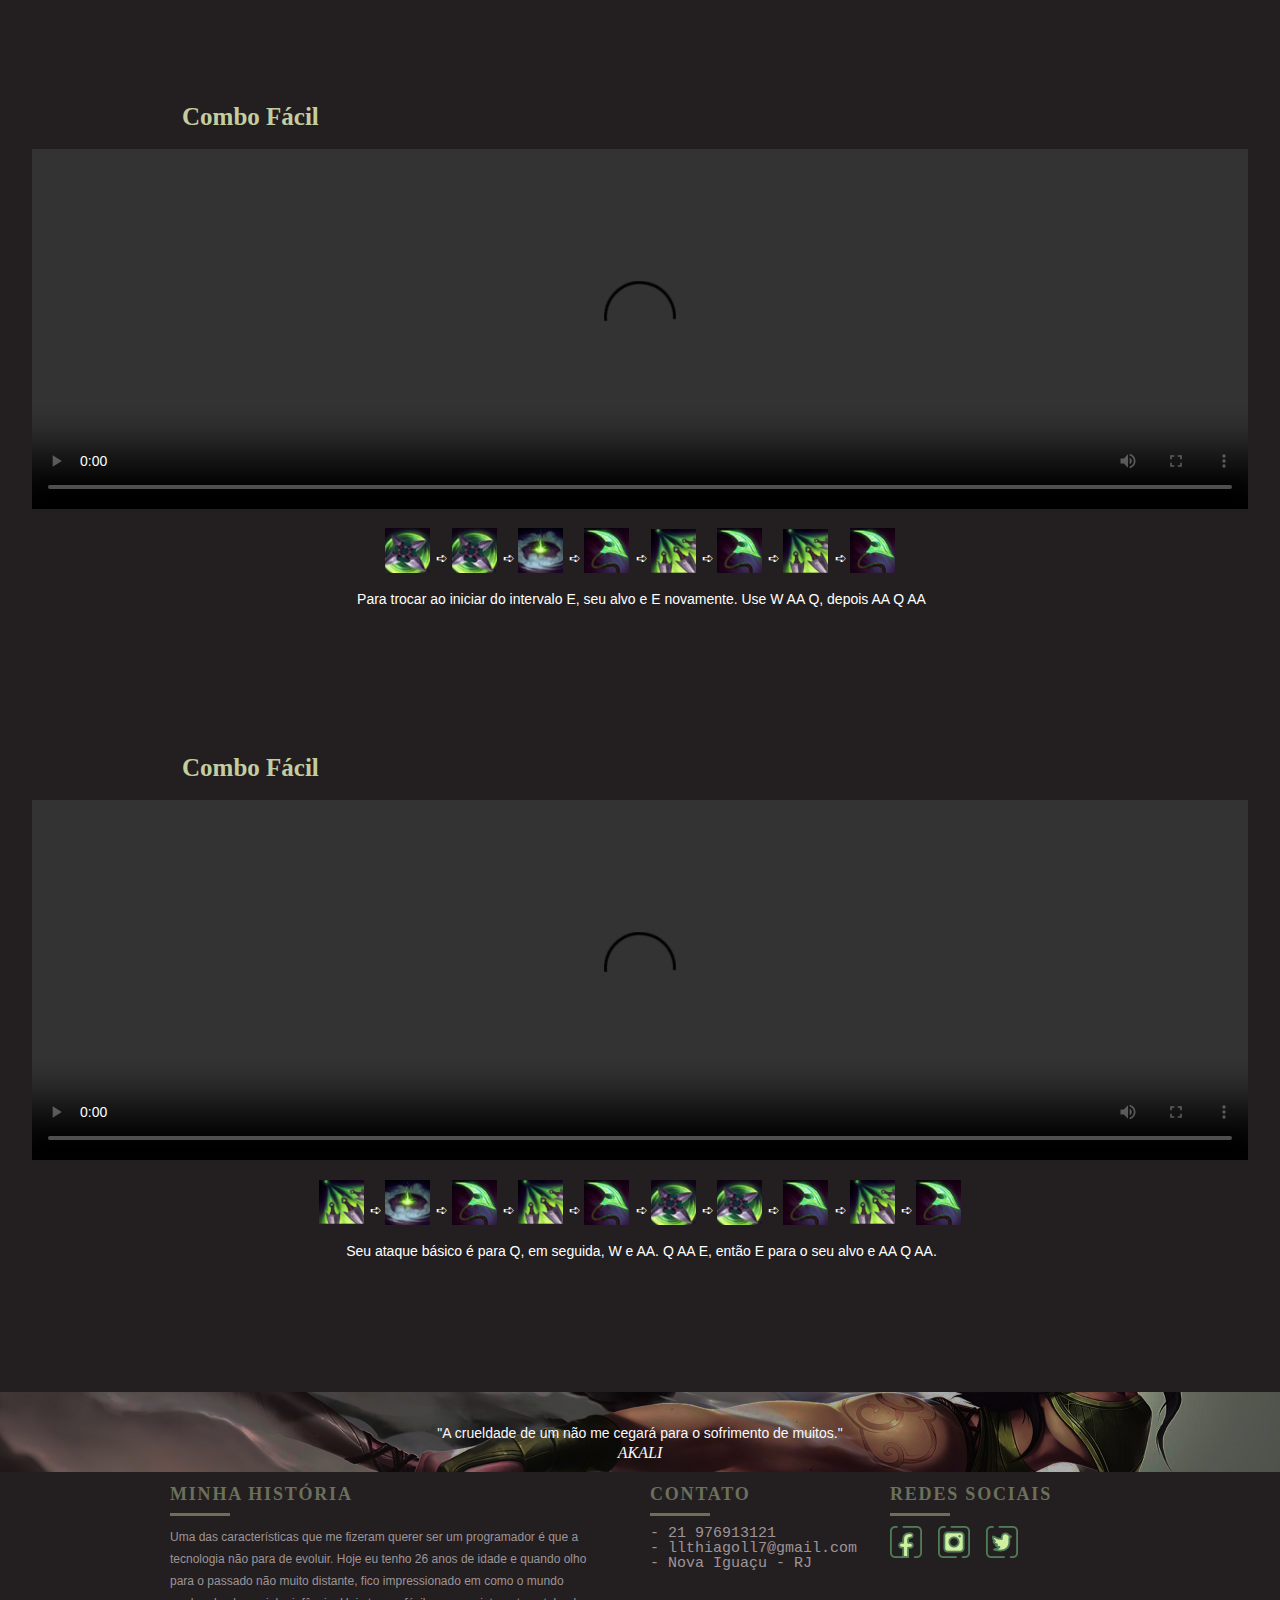
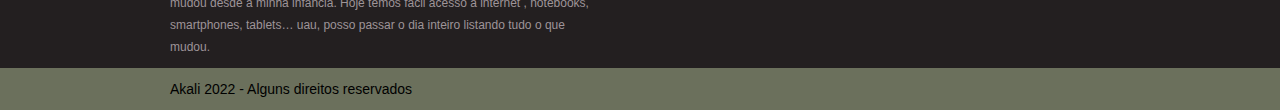
==== commit 21679c8e: "criando a responsividade do projeto" ====
--- a/combos.html
+++ b/combos.html
@@ -10,18 +10,23 @@
     <link rel="stylesheet" href="css/responsivo.css"/>
   </head>
   <body>
-    <header class="header">
-      <a href="index.html" class="grid-4">
-        <img src="imagens/logo leonam.png" alt="Akali" />
-      </a>
-      <nav class="gird-12 header_menu">
-        <ul>
-          <li><a href="historia.html">História</a></li>
-          <li><a href="Skin.html">Skin</a></li>
-          <li><a href="combos.html">Combos</a></li>
-        </ul>
-      </nav>
-    </header>
+    <meta name="viewport" content="width=device-width, initial-scale=1">
+  <section class="top-nav">
+    <div>
+      <img src="imagens/logo leonam 2.png"/>
+    </div>
+    <input id="menu-toggle" type="checkbox" />
+    <label class='menu-button-container' for="menu-toggle">
+    
+      <div class='menu-button'></div>
+  </label>
+    <ul class="menu">
+      <li><a href="index.html">Akali</a></li>
+      <li><a href="historia.html">História</a></li>
+      <li><a href="Skin.html">Skin</a></li>
+      <li><a href="combos.html">Combos</a></li>
+    </ul>
+  </section>
     <section class="introducao">
 
             <h1>Combos</h1>
@@ -37,7 +42,7 @@
              <source src="videos/Akali combo 1.mp4">
             </video>
          
-           <diwv  class="combos_icones">
+           <div  class="combos_icones">
             <ul>
              <li><img src="imagens/execução perfeita2 2.png"></li>
              <li><p>➪</p></li>
@@ -238,25 +243,25 @@
             <div class="combos_icones">
             <ul>
               <li><img src="imagens/golpe dosa cinco pontos.png"></li>
-              <li><p>➪</p></li>
+               <li><p>➪</p></li>
               <li><img src="imagens/Proteção do Crepúsculo.png"></li>
-              <li><p>➪</p></li>
-              <li><img src="imagens/Akali_passiva 2.png"></li>
-              <li><p>➪</p></li>
-              <li><img src="imagens/golpe dosa cinco pontos.png"></li>
-              <li><p>➪</p></li>
-              <li><img src="imagens/Akali_passiva 2.png"></li>
-              <li><p>➪</p></li>
-              <li><img src="imagens/Investida Shuriken.png"></li>
-              <li><p>➪</p></li>
-              <li><img src="imagens/Investida Shuriken.png"></li>
-              <li><p>➪</p></li>
-              <li><img src="imagens/Akali_passiva 2.png"></li>
-              <li><p>➪</p></li>
-              <li><img src="imagens/golpe dosa cinco pontos.png"></li>
-              <li><p>➪</p></li>
-              <li><img src="imagens/Akali_passiva 2.png"></li>
-              </ul>
+               <li><p>➪</p></li>
+              <li><img src="imagens/Akali_passiva 2.png"></li>
+               <li><p>➪</p></li>
+              <li><img src="imagens/golpe dosa cinco pontos.png"></li>
+               <li><p>➪</p></li>
+              <li><img src="imagens/Akali_passiva 2.png"></li>
+               <li><p>➪</p></li>
+              <li><img src="imagens/Investida Shuriken.png"></li>
+               <li><p>➪</p></li>
+              <li><img src="imagens/Investida Shuriken.png"></li>
+               <li><p>➪</p></li>
+              <li><img src="imagens/Akali_passiva 2.png"></li>
+               <li><p>➪</p></li>
+              <li><img src="imagens/golpe dosa cinco pontos.png"></li>
+               <li><p>➪</p></li>
+              <li><img src="imagens/Akali_passiva 2.png"></li>
+            </ul>
               <p>Seu ataque básico é para Q, em seguida, W e AA. Q AA E, então E para o seu alvo e AA Q AA.</p>
 
             </div>
@@ -275,10 +280,10 @@
           <div class="grid-8 footer_historia">
             <h3>Minha História</h3>
             <p>
-              rem Ipsum is simply dummy text of the printing and typesetting
-              industry. Lorem Ipsum has been the industry's standard dummy text
-              ever since the 1500s, when an unknown printer took a galley of
-              type and scrambled it to make a type specimen book.
+              Uma das características que me fizeram querer ser um programador é que a 
+              tecnologia não para de evoluir. Hoje eu tenho 26 anos de idade e quando olho 
+              para o passado não muito distante, fico impressionado em como o mundo mudou desde a minha infância. Hoje temos fácil acesso a internet
+              , notebooks, smartphones, tablets… uau, posso passar o dia inteiro listando tudo o que mudou.
             </p>
           </div>
 
--- a/css/style.css
+++ b/css/style.css
@@ -5,9 +5,13 @@
 }
 
 p {
-  font-family: georgia, "Times New Roman", serif;
+  font-family:Arial, Helvetica, sans-serif;
   font-size: 14px;
-  line-height: 20px;
+  line-height: 22px;
+  font-weight: 100;
+}
+a:visited {
+  color:#CDB984;
 }
 
 .btn {
@@ -22,7 +26,10 @@
   border: none;
   color: #ffe8d6;
   border-radius: 4px;
-}
+  
+}
+
+
 .btn:hover {
   color: #fff;
   border-color: #6b705c;
@@ -67,7 +74,7 @@
   width: 100%;
   background: #231f20;
   background-size: cover;
-  margin-top: 96px;
+  margin-top: px;
   text-align: center;
   padding: 80px 2em;
 }
@@ -108,7 +115,7 @@
   padding: 160px;
 }
 .content {
-  border: 2px solid #efcea5;
+  border:  3px solid #efcea5;
   position: relative;
   padding: 60px 1em;
   display: grid;
@@ -143,6 +150,7 @@
   flex-direction: column;
   justify-content: center;
   align-items: center;
+  margin-top: auto;
 }
 .item1 {
   color: #efcea5;
@@ -159,9 +167,7 @@
   color: #efcea5;
 }
 .habilits {
-  margin-top: 150px;
-  margin-left: 200px;
-  margin-bottom: 200px;
+  margin: 150px 200px ;
   font-size: 45px;
   color: #fff;
   font-weight: italic;
@@ -197,7 +203,8 @@
 }
 .habilidade p {
   color: #fff;
-  text-align: center, left;
+  text-align: left;
+
 }
 /*Quebra*/
 
@@ -217,7 +224,7 @@
   width: 100%;
   background: #231f20;
   color: #9e9498;
-  padding: 20px 0;
+  padding: 10px;
 }
 
 .footer h3 {
@@ -249,7 +256,7 @@
 }
 
 .footer_contato ul li {
-  font-family: Arial, Helvetica, sans-serif;
+  font-family:'Courier New', Courier, monospace;
     font-size: 15px;
     font-weight:400px;
   line-height: 15px;
@@ -271,7 +278,7 @@
 .copy {
   width: 100%;
   background: #6b705c;
-  padding: 20px 0;
+  padding: 10px 0;
 }
 
 /*Pagina skins */
@@ -283,7 +290,7 @@
   gap: 1rem;
 }
 .galeria_skin h2 {
-  margin: 10px 0;
+  margin: 10px ;
   color: #efcea5;
 }
 
@@ -292,7 +299,7 @@
 .historia_texto p {
   font-size: 18px;
   letter-spacing: 1.8px;
-  line-height: 1.8rem;
+  line-height: 1.8;
   text-align: left;
   color: #f4edee;
   padding: 3.5rem;
@@ -305,15 +312,15 @@
   text-transform: uppercase;
 }
 .historia_texto h2 {
-  padding-bottom: 30px;
+  padding-bottom: 20px;
   font-size: 20px;
   color: #efcea5;
 }
 .historia_texto {
-  margin-top: 60px;
+  margin-top: 0px;
 }
 .contente {
-  margin-top: 45px;
+  margin-top: 40px;
   border: 2px solid #efcea5;
   position: relative;
   padding: 60px 4rem;
@@ -327,16 +334,16 @@
   width: 300px;
   height: 100px;
   background: #231f20;
-  position: absolute;
+  position: relative;
   top: -60px;
   left: 35.5%;
+
 }
 
 
 /*combos*/
 
 .videos {
-padding-top: 100px;
 padding-bottom: 50px ;
 }
 
@@ -353,33 +360,24 @@
 }
 
 
-
-.combos_icones img {
-width: 45px;
-margin:auto;
-
-}
-
 .combos_icones ul {
 display: flex;
 justify-content: center;
-margin-top:15px;
-}
+align-items: center;
+gap: 0.2rem;
+margin-top: 15px;
+}
+
+
+.combos_icones img {
+  width: 45px;
+  margin:auto;
+  
+  }
 
 .combos_icones p {
 color:#fff;
 margin-top: 15px;
 margin-left: 3px;
-}
-
-.combos_icones h3 {
- margin-bottom:50px;
- margin-top:25px;
- color: #6B705C;
-font-family: sans-serif;
-font-weight: bold;
-text-align: center;
-line-height: 0.35px;
-
-
-}+
+}
--- a/css/responsivo.css
+++ b/css/responsivo.css
@@ -4,6 +4,145 @@
 
 	
 }
+/*Menu hamburgue*/
+@import url(https://fonts.googleapis.com/css?family=Raleway);
+h2 {
+  vertical-align: center;
+  text-align: center;
+}
+
+html, body {
+  margin: 0;
+  height: 100%;
+}
+
+* {
+  font-family: Georgia, "Times New Roman", Times, serif, sans-serif;
+  box-sizing: border-box;
+}
+
+.top-nav {
+  display: flex;
+  flex-direction: row;
+  align-items: center;
+  justify-content: space-between;
+  background-color: #00BAF0;
+  background: linear-gradient(to left, #000, #000);
+  /* W3C, IE 10+/ Edge, Firefox 16+, Chrome 26+, Opera 12+, Safari 7+ */
+  color: #fff;
+  height: 50px;
+  padding: 1em;
+}
+
+.menu {
+  display: flex;
+  flex-direction: row;
+  list-style-type: none;
+  margin: 0;
+  padding: 0;
+  
+}
+
+.menu > li {
+  margin: 0 1rem;
+  overflow: hidden;
+  z-index: 100;
+}
+
+.menu-button-container {
+  display: none;
+  height: 100%;
+  width: 50px;
+  cursor: pointer;
+  flex-direction: column;
+  justify-content: center;
+  align-items: center;
+}
+
+#menu-toggle {
+  display: none;
+}
+
+.menu-button,
+.menu-button::before,
+.menu-button::after {
+  display: block;
+  background-color: #C3CD9F;
+  position: absolute;
+  height: 4px;
+  width: 30px;
+  transition: transform 400ms cubic-bezier(0.23, 1, 0.32, 1);
+  border-radius: 2px;
+}
+
+.menu-button::before {
+  content: '';
+  margin-top: -8px;
+}
+
+.menu-button::after {
+  content: '';
+  margin-top: 8px;
+}
+
+#menu-toggle:checked + .menu-button-container .menu-button::before {
+  margin-top: 0px;
+  transform: rotate(405deg);
+}
+
+#menu-toggle:checked + .menu-button-container .menu-button {
+  background: rgba(255, 255, 255, 0);
+}
+
+#menu-toggle:checked + .menu-button-container .menu-button::after {
+  margin-top: 0px;
+  transform: rotate(-405deg);
+}
+
+@media (max-width: 700px) {
+  .menu-button-container {
+    display: flex;
+  }
+  .menu {
+    position: absolute;
+    top: 0;
+    margin-top: 50px;
+    left: 0;
+    flex-direction: column;
+    width: 100%;
+    justify-content: center;
+    align-items: center;
+  }
+  #menu-toggle ~ .menu li {
+    height: 0;
+    margin: 0;
+    padding: 0;
+    border: 0;
+    transition: height 400ms cubic-bezier(0.23, 1, 0.32, 1);
+  }
+  #menu-toggle:checked ~ .menu li {
+    border: 1px solid #333;
+    height: 2.5em;
+    padding: 0.5em;
+    transition: height 400ms cubic-bezier(0.23, 1, 0.32, 1);
+  }
+  .menu > li {
+    display: flex;
+    justify-content: center;
+    margin: 0;
+    padding: 0.5em 0;
+    width: 100%;
+    color:white;
+    background-color: #222;
+  }
+  .menu > li:not(:last-child) {
+    border-bottom: 1px solid #444;
+  }
+}
+
+
+
+
 
 /*Estilo para mobile*/
 @media only screen and (max-width: 787px) {
@@ -43,8 +182,8 @@
 
 /*Introducao*/
 .introducao {
-	margin-top: 0px ;
-	padding-top: 25px ;
+	padding: 1.5rem 1rem;
+	margin-top: 0px;
 }
 .introducao h1 {
 	font-size: 45px;
@@ -57,7 +196,13 @@
  width: 100%;
 }
 
-
+.historia {
+	padding: 1rem;
+  }
+  .habilits {
+	margin: 2rem 1rem ;
+
+  }
 
 .habilidade {
 	display: flex;
@@ -66,14 +211,58 @@
   }
   
   .habilidade div {
-	display: flex;
-	align-items: center;
-	gap: 1rem;
-	margin: 1rem;
+	flex-direction: column;
   }
   .habilidade p {
 	  font-size: 100%;
 	  letter-spacing: 1px;
   }
-
-}
+  .historia_texto p {
+	padding: 1rem;
+  }
+  .contente {
+	margin-top: 50px;
+	padding:2rem .2rem;
+
+  }
+  .content::after {
+	content: "";
+	display: block;
+	width: 100px;
+	height: 40px;
+	background: #231f20;
+	position: absolute;
+	top: 40px;
+	left: 15%;
+  }
+
+/*Combos*/
+
+  .combos_icones img {
+	  width: 32px;
+	  height: 32px;
+  }
+   .combos_icones img{
+	display: flex;
+	width: 100%;
+   } 
+
+   .combos_icones li p {
+	color:#fff;
+   }
+/*footer*/
+.footer_contato {
+  margin-top: 1rem;
+  margin-bottom: 1rem;
+}
+
+.galeria_skin {
+  grid-template-columns: 1fr;
+}
+
+.footer {
+padding: auto;
+
+}
+
+}